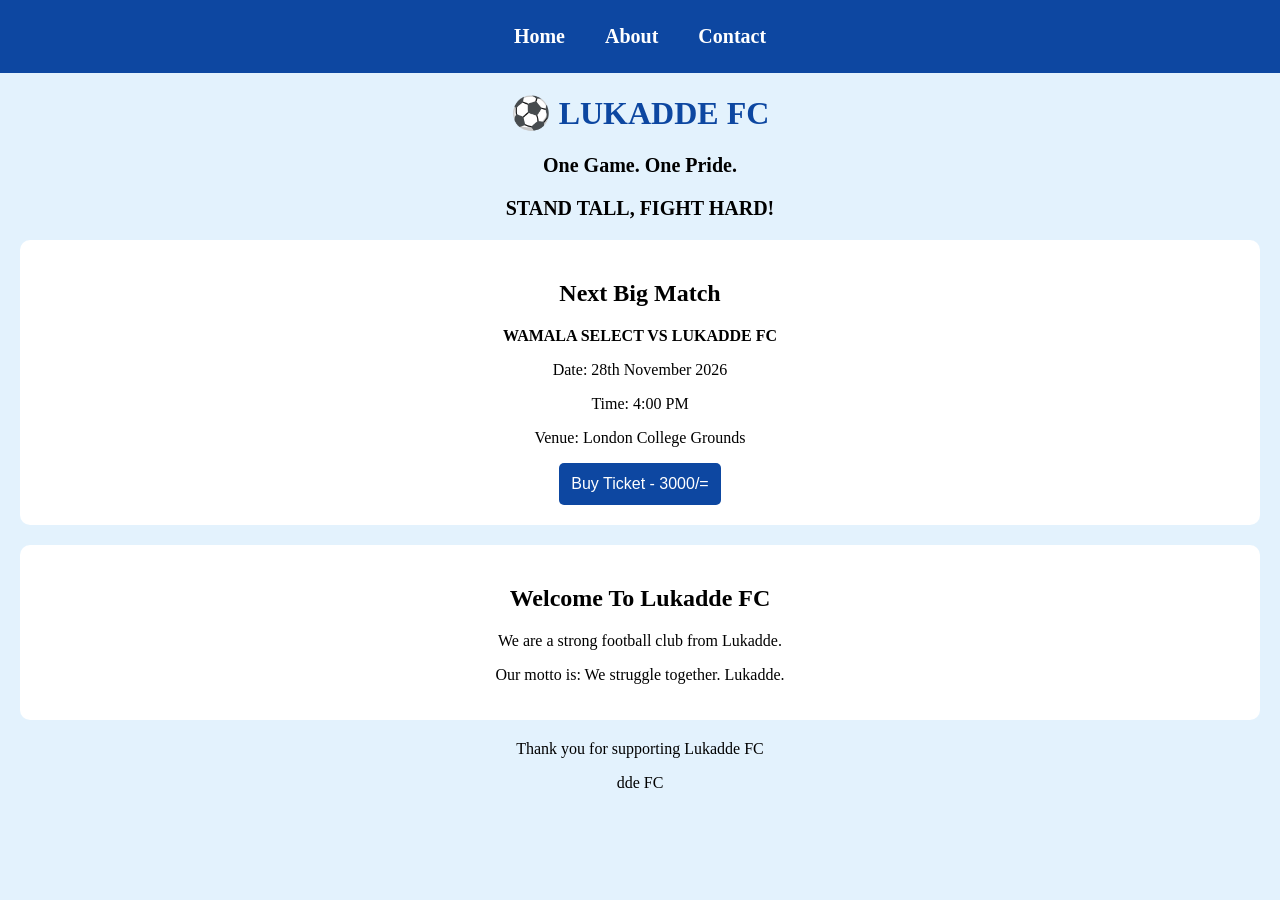
==== index.html @ 154b87db "Add files via upload" ====
<!DOCTYPE html>
<html>
<head>
<title>Lukadde FC - Home</title>
<link rel="stylesheet" href="kin.css">
</head>
<body>
<div class="menu">
  <a href="index.html">Home</a>
  <a href="about.html">About</a>
  <a href="contact.html">Contact</a>
</div>
<h1>⚽ LUKADDE FC</h1>
<p class="big">One Game. One Pride.</p>
<p class="big">STAND TALL, FIGHT HARD!</p>

<div class="box">
  <h2>Next Big Match</h2>
  <p><b>WAMALA SELECT VS LUKADDE FC</b></p>
  <p>Date: 28th November 2026</p>
  <p>Time: 4:00 PM</p>
  <p>Venue: London College Grounds</p>
  <button>Buy Ticket - 3000/=</button>
</div>

<div class="box">
  <h2>Welcome To Lukadde FC</h2>
  <p>We are a strong football club from Lukadde.</p>
  <p>Our motto is: We struggle together. Lukadde.</p>
</div>

<p>Thank you for supporting Lukadde FC</p>

</body>
</html>dde FC</p>

</body>
</html>
</html>
---- kin.css ----
body {
  font-family: Aerial;
  text-align: center;
  background: #e3f2fd;
  margin: 0;
}

h1 {
  color: #0d47a1;
}

.menu {
  background: #0d47a1;
  padding: 15px;
  display: flex;
  justify-content: center;
  gap: 20px;
}

.menu a {
  color: white;
  text-decoration: none;
  margin: 10px;
  font-size: 20px;
  font-weight: bold;
}

.box {
  background: white;
  padding: 20px;
  margin: 20px;
  border-radius: 10px;
}

button {
  background: #0d47a1;
  color: white;
  padding: 12px;
  border: none;
  border-radius: 5px;
  font-size: 16px;
}

.big {
  font-size: 20px;
  font-weight: bold;
}

input {
  padding: 10px;
  width: 200px;
}
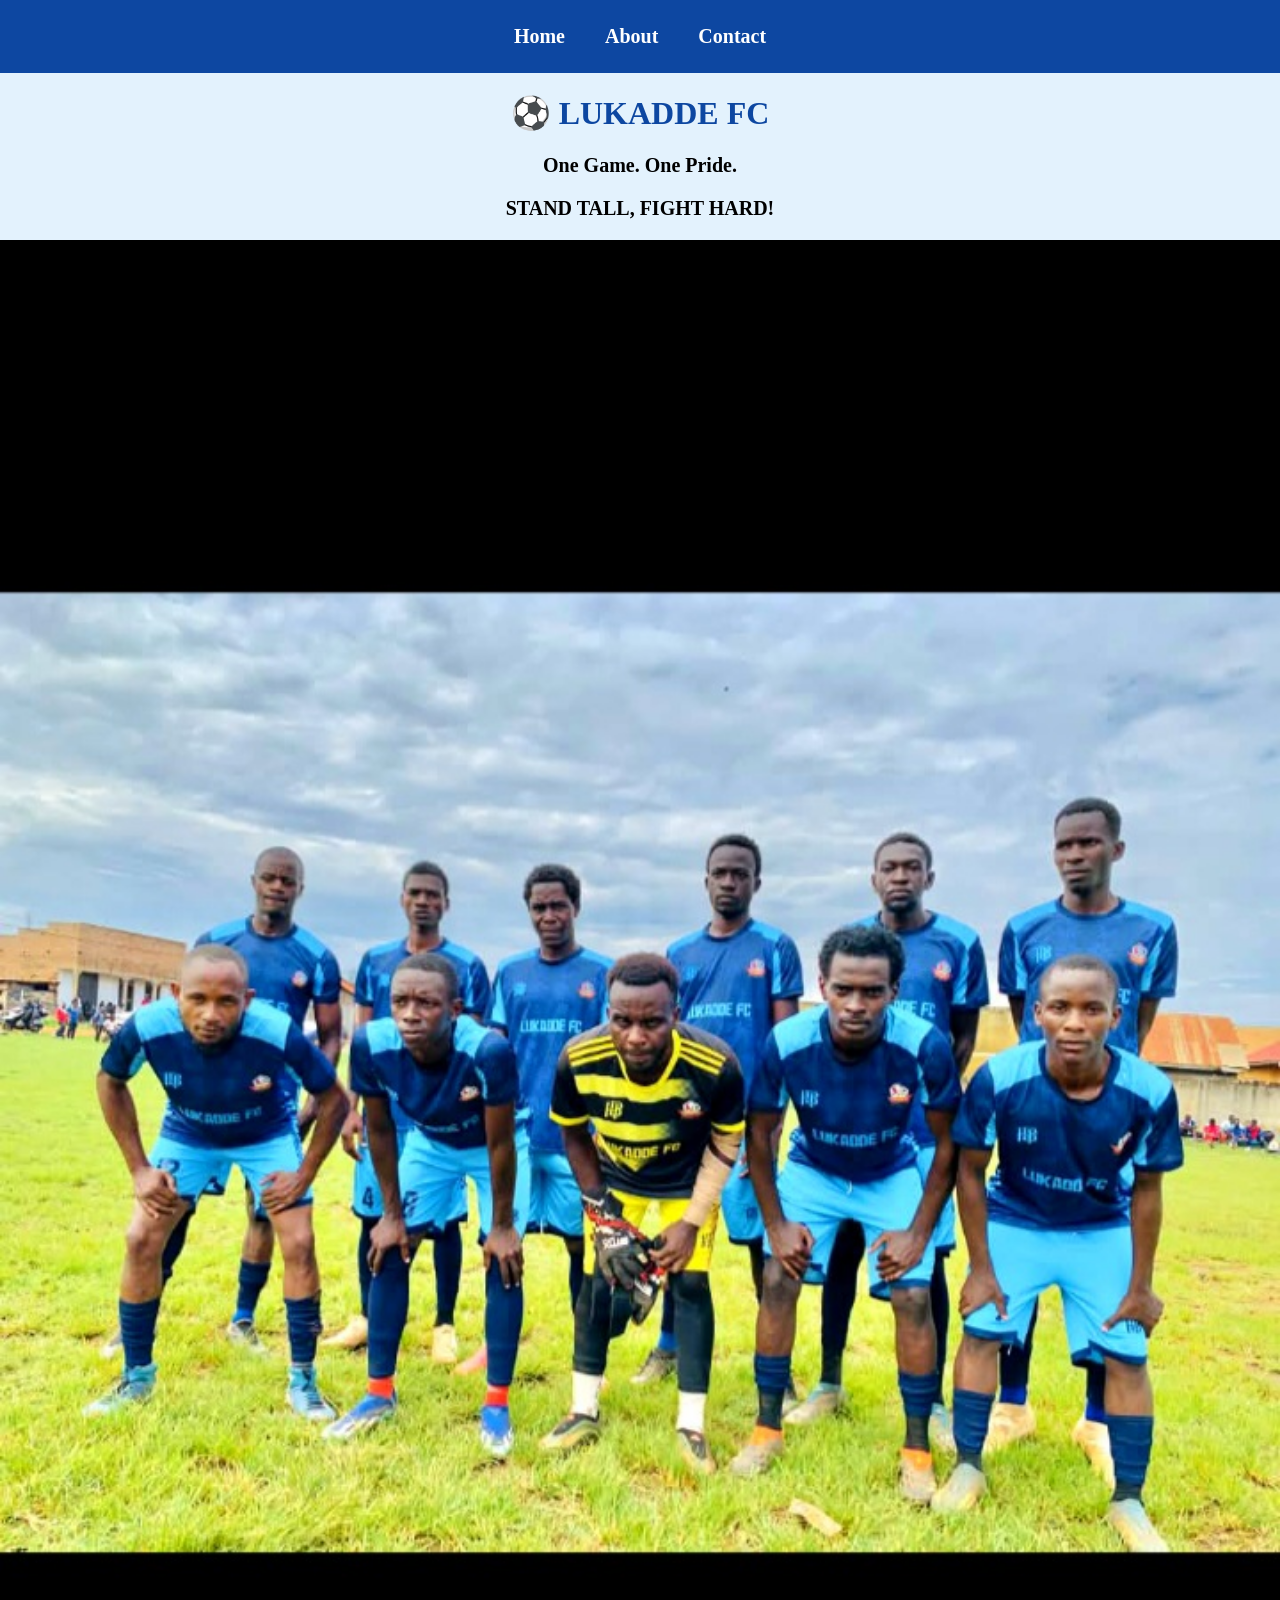
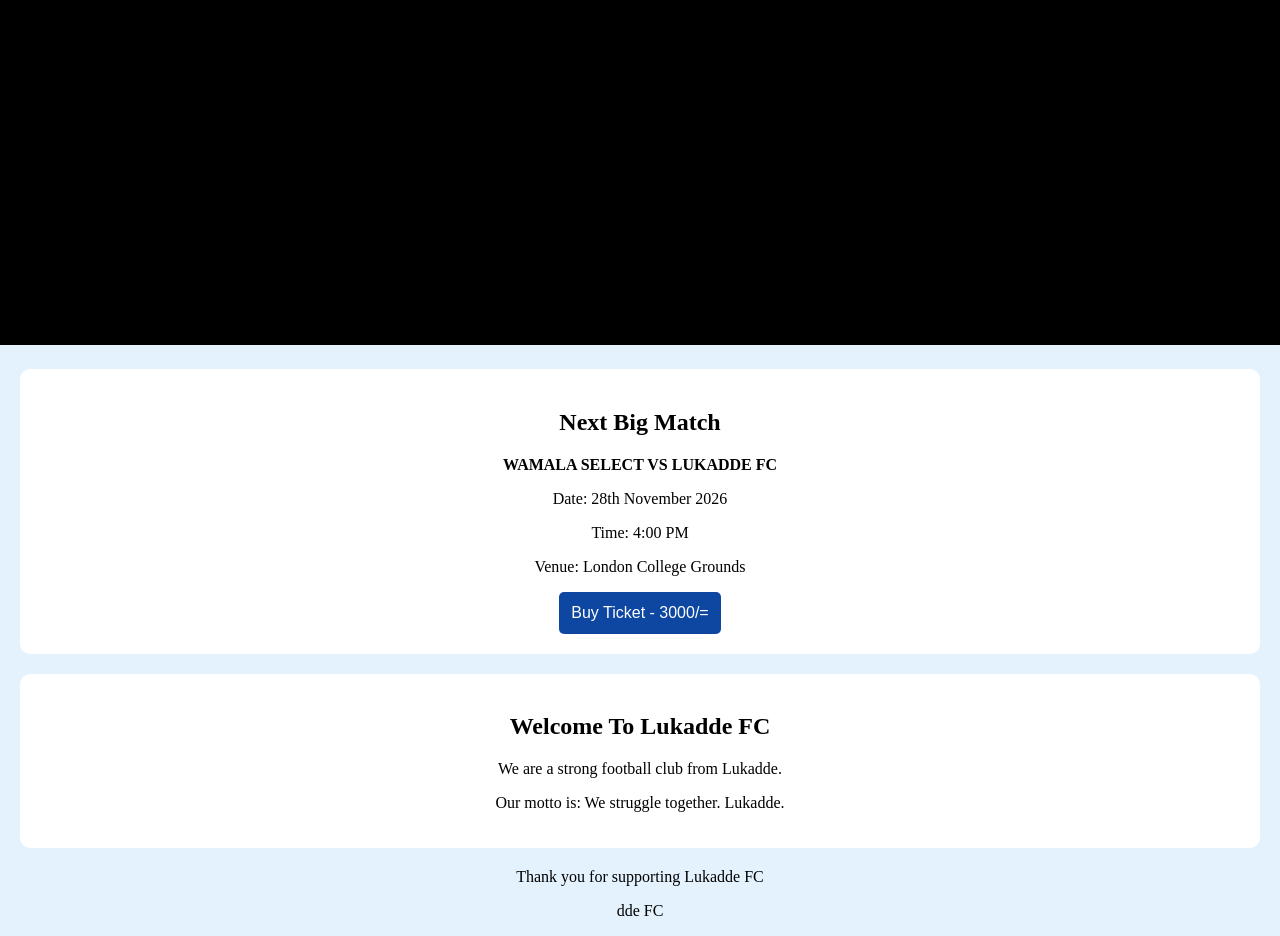
==== commit acdc6751: "Update index.html" ====
--- a/index.html
+++ b/index.html
@@ -9,11 +9,12 @@
   <a href="index.html">Home</a>
   <a href="about.html">About</a>
   <a href="contact.html">Contact</a>
-</div>
+</div> 
+
 <h1>⚽ LUKADDE FC</h1>
 <p class="big">One Game. One Pride.</p>
 <p class="big">STAND TALL, FIGHT HARD!</p>
-
+<img src="IMG-20261118-WA0042.jpg" alt="Lukadde FC Team" style="width:100%;">
 <div class="box">
   <h2>Next Big Match</h2>
   <p><b>WAMALA SELECT VS LUKADDE FC</b></p>
@@ -36,4 +37,4 @@
 
 </body>
 </html>
-</html>+</html>
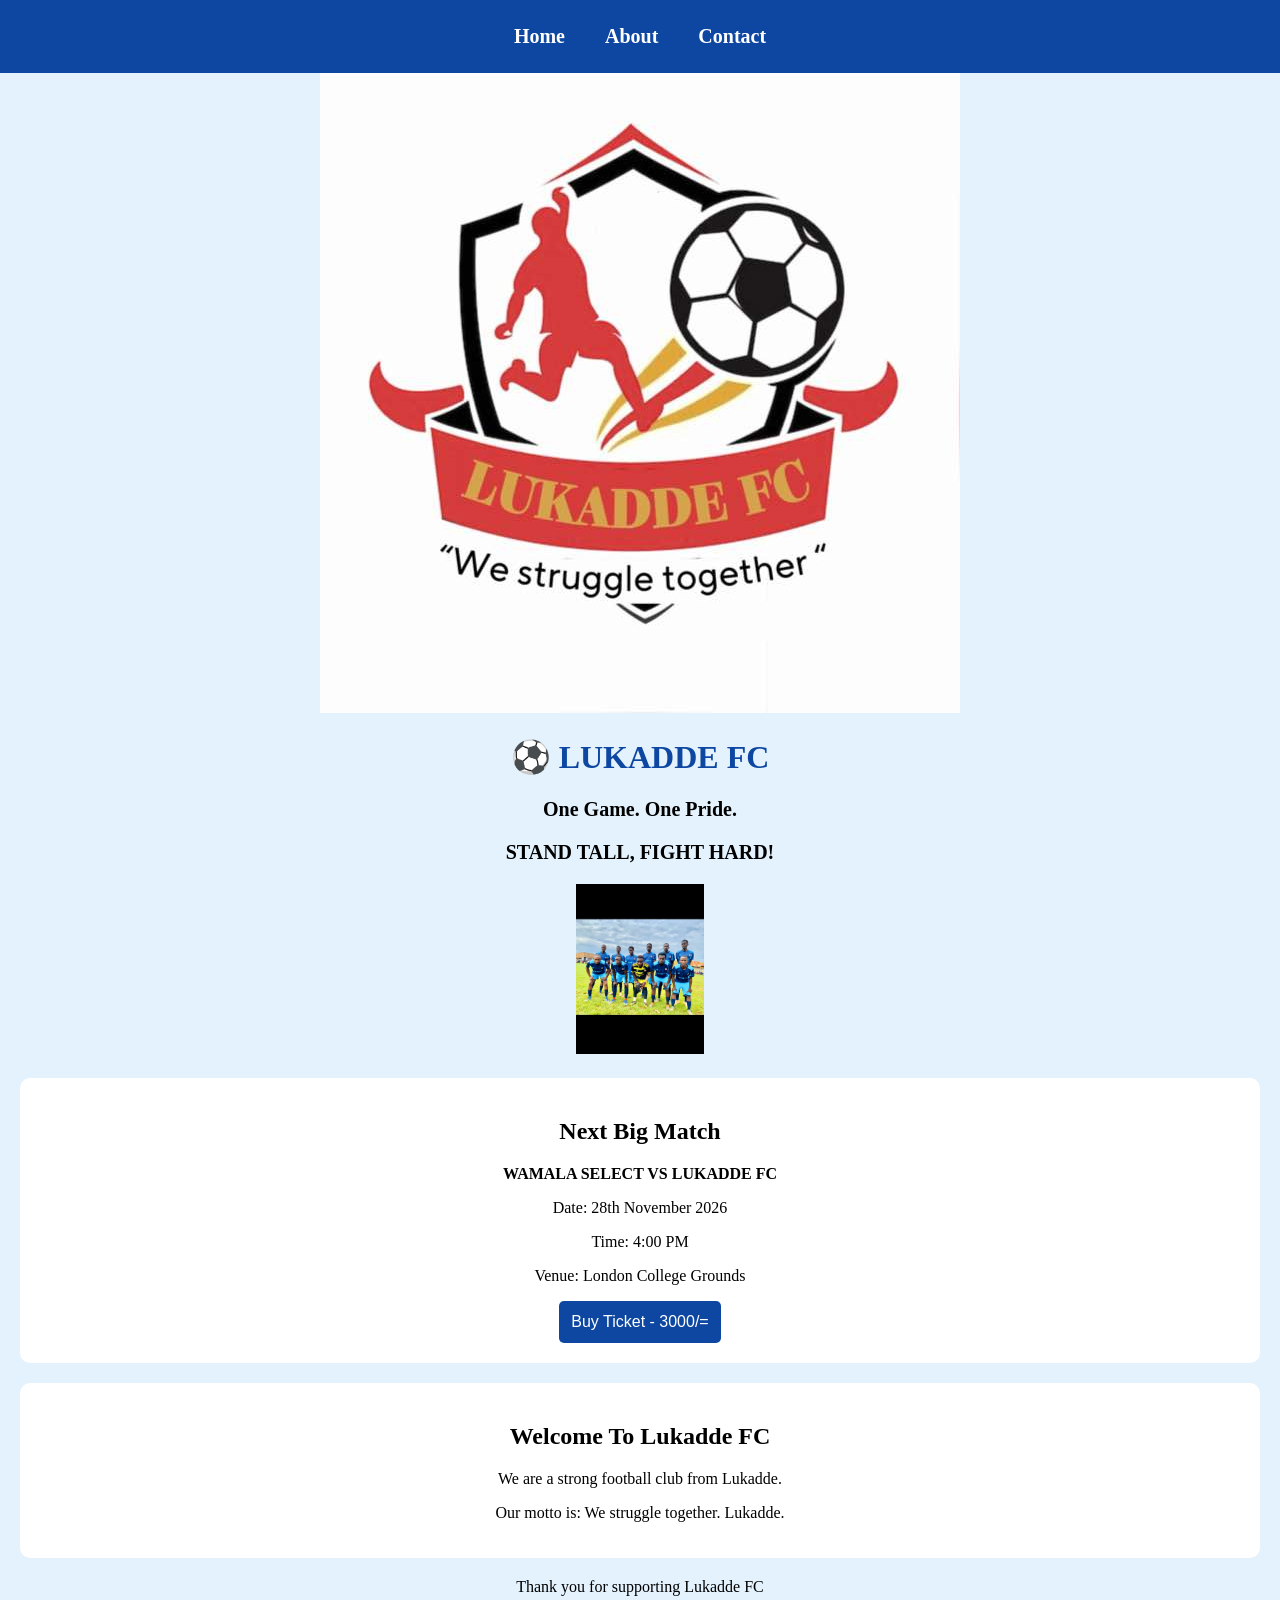
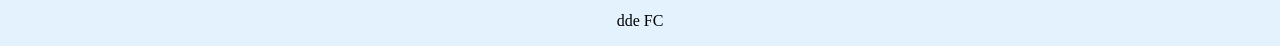
==== commit 312d7aff: "Update index.html" ====
--- a/index.html
+++ b/index.html
@@ -10,11 +10,11 @@
   <a href="about.html">About</a>
   <a href="contact.html">Contact</a>
 </div> 
-
+<img src="IMG-20261118-WA0080.jpg" alt="Lukadde FC" style="width:50%;">
 <h1>⚽ LUKADDE FC</h1>
 <p class="big">One Game. One Pride.</p>
 <p class="big">STAND TALL, FIGHT HARD!</p>
-<img src="IMG-20261118-WA0042.jpg" alt="Lukadde FC Team" style="width:100%;">
+<img src="IMG-20261118-WA0042.jpg" alt="Lukadde FC Team" style="width:10%;">
 <div class="box">
   <h2>Next Big Match</h2>
   <p><b>WAMALA SELECT VS LUKADDE FC</b></p>
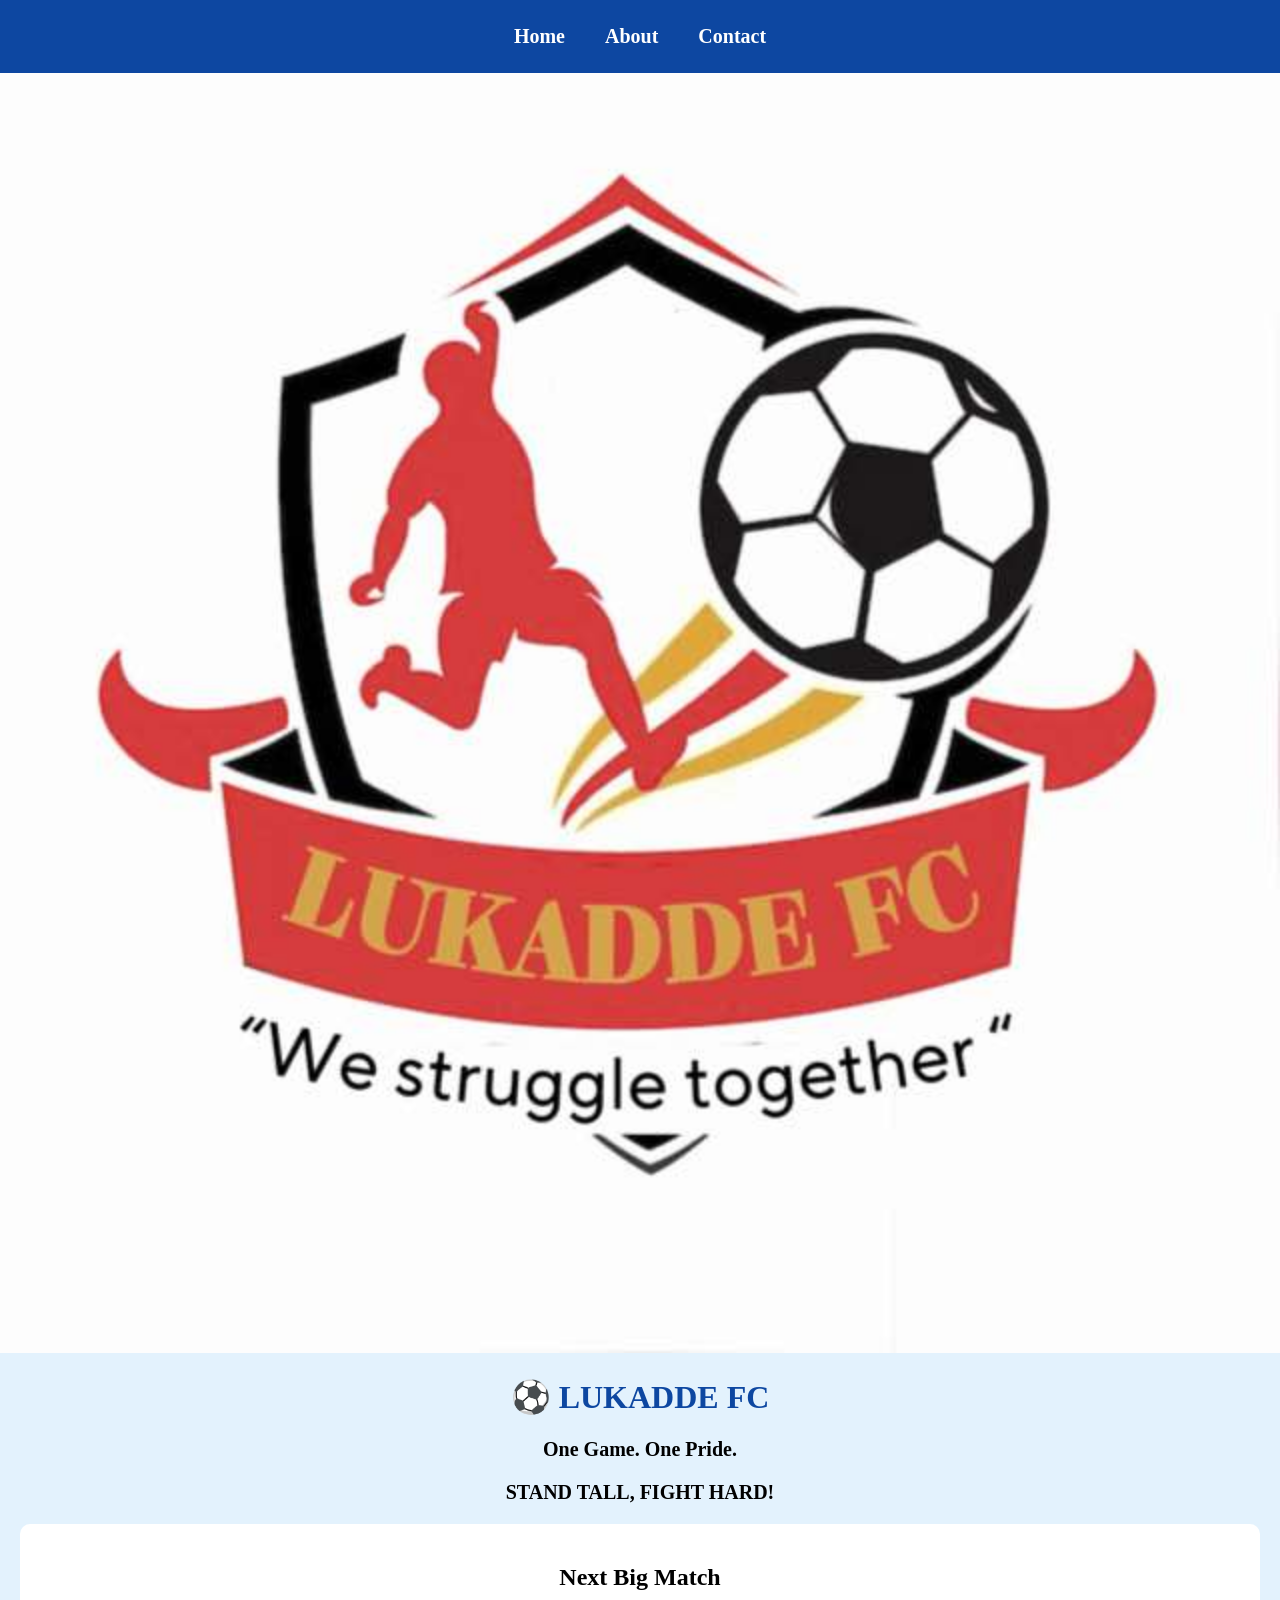
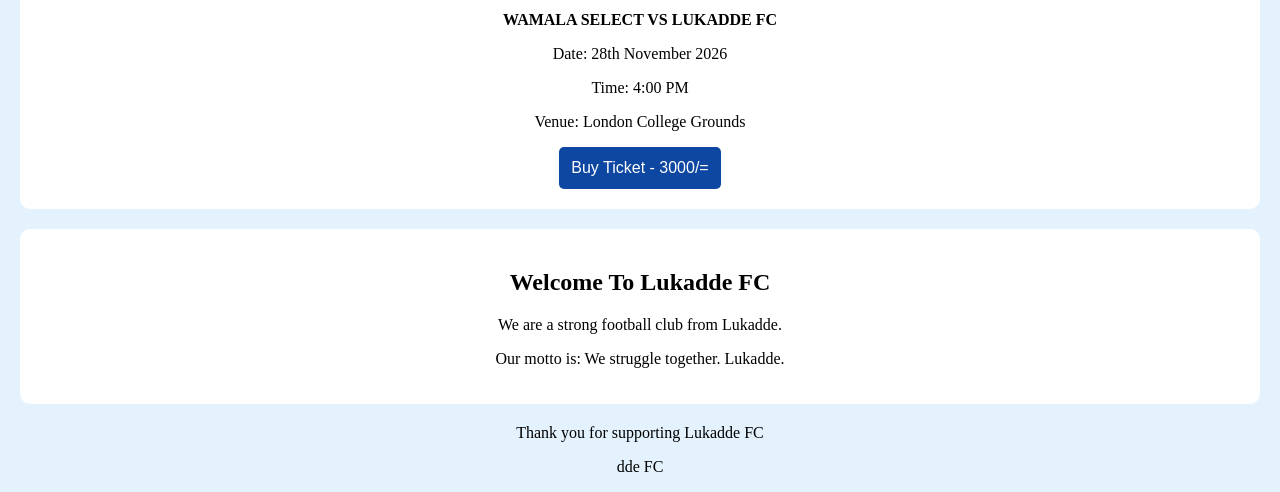
==== commit a506331b: "Update index.html" ====
--- a/index.html
+++ b/index.html
@@ -10,11 +10,11 @@
   <a href="about.html">About</a>
   <a href="contact.html">Contact</a>
 </div> 
-<img src="IMG-20261118-WA0080.jpg" alt="Lukadde FC" style="width:50%;">
+<img src="IMG-20261118-WA0080.jpg" alt="Lukadde FC" style="width:100%;">
 <h1>⚽ LUKADDE FC</h1>
 <p class="big">One Game. One Pride.</p>
 <p class="big">STAND TALL, FIGHT HARD!</p>
-<img src="IMG-20261118-WA0042.jpg" alt="Lukadde FC Team" style="width:10%;">
+
 <div class="box">
   <h2>Next Big Match</h2>
   <p><b>WAMALA SELECT VS LUKADDE FC</b></p>
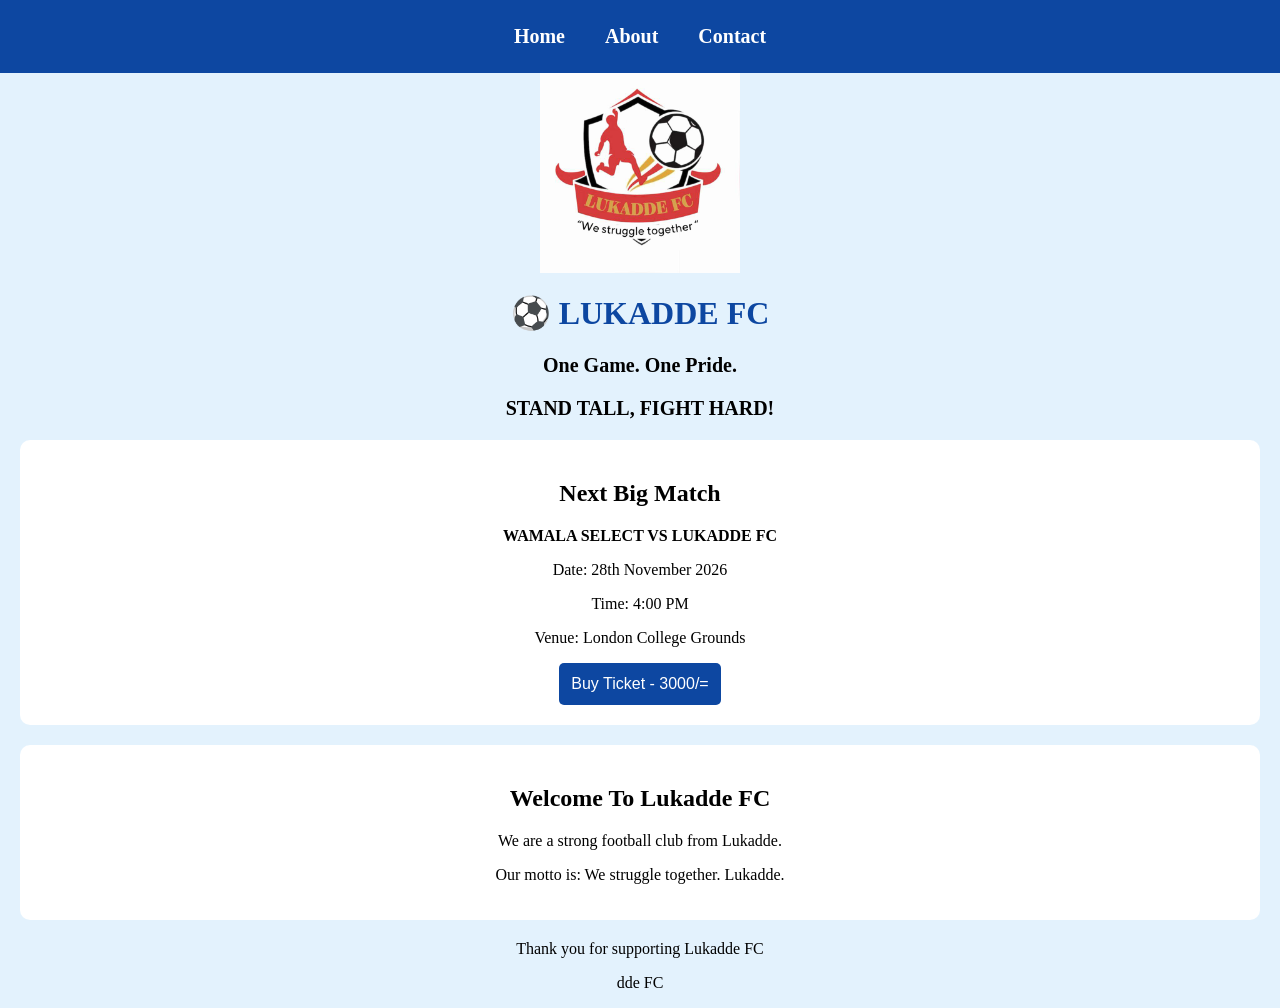
==== commit 0e622bde: "Improve image alt text and adjust size Updated image alt text and modified styling." ====
--- a/index.html
+++ b/index.html
@@ -10,7 +10,7 @@
   <a href="about.html">About</a>
   <a href="contact.html">Contact</a>
 </div> 
-<img src="IMG-20261118-WA0080.jpg" alt="Lukadde FC" style="width:100%;">
+<img src="IMG-20261118-WA0080.jpg" alt="Lukadde FC Logo" style="width:200px; max-width:60%; display:block; margin:0 auto;">
 <h1>⚽ LUKADDE FC</h1>
 <p class="big">One Game. One Pride.</p>
 <p class="big">STAND TALL, FIGHT HARD!</p>
